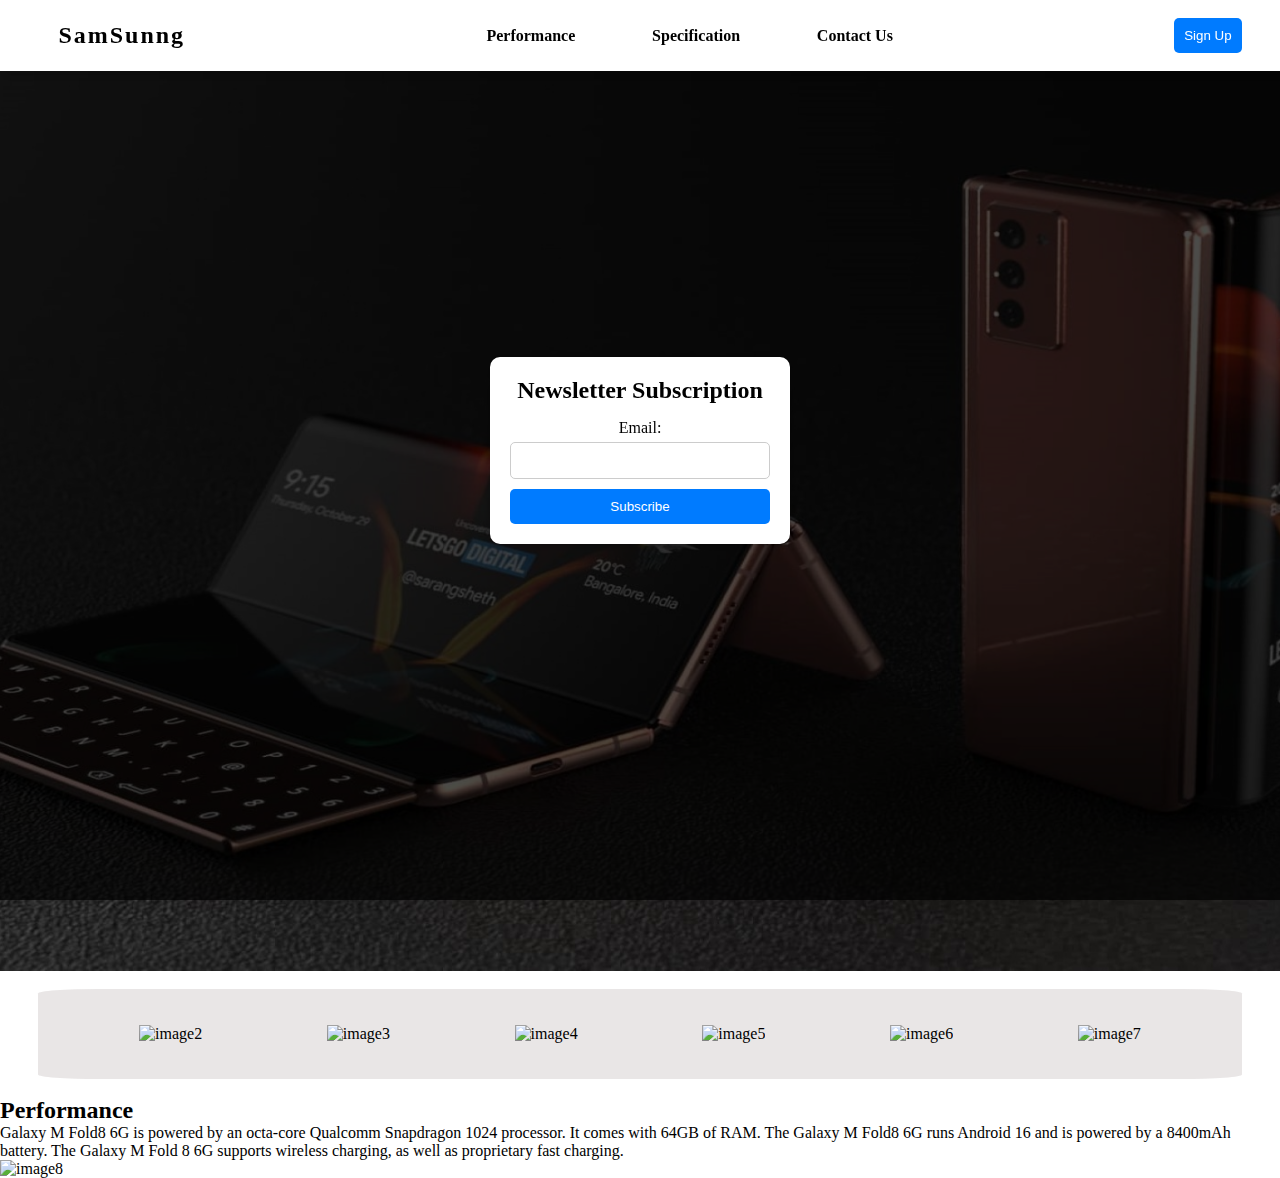
==== index.html @ bed62af8 "launching.." ====
<!DOCTYPE html>
<html lang="en">

<head>
    <meta charset="UTF-8">
    <meta name="viewport" content="width=device-width, initial-scale=1.0">
    <link rel="stylesheet" href="styles.css">
    <title>SamSunng</title>
</head>
<body>
    <div id="container">
        <div id="nav-bar">
            <div id="logo">
                <h3 class="logo-text">SamSunng</h3>
            </div>
            <div id="nav-links">
                <ul>
                    <li><a href="#performance">Performance</a></li>
                    <li><a href="#specification">Specification</a></li>
                    <li><a href="#contactus">Contact Us</a></li>
                </ul>
            </div>
            <div class="btn">
                <button id="newsletterBtn" onclick="showNewsletterPopup()">Sign Up</button>
            </div>
        </div>
        <div class="intro-pic">
            <div class="intro-text">
                <h1>Galaxy M Fold8 6G</h1>
                <p>Coming Soon ....</p>
            </div>
        </div>
        <div class="images-container">
            <div class="dis-image">
                <img src="images/Image2.jpeg" alt="image2">
            </div>
            <div class="dis-image">
                <img src="images/Image3.jpeg" alt="image3">
            </div>
            <div class="dis-image">
                <img src="images/Image4.jpeg" alt="image4">
            </div>
            <div class="dis-image">
                <img src="images/Image5.jpeg" alt="image5">
            </div>
            <div class="dis-image">
                <img src="images/Image6.jpeg" alt="image6">
            </div>
            <div class="dis-image">
                <img src="images/Image7.jpeg" alt="image7">
            </div>
        </div>
        <div class="performance" id="performance">
            <div class="performance-text">
                <h2>Performance</h2>
                <p>Galaxy M Fold8 6G is powered by an octa-core Qualcomm Snapdragon 1024 processor. It comes with 64GB of RAM.
                    The Galaxy M Fold8 6G runs Android 16 and is powered by a 8400mAh battery. The Galaxy M Fold 8 6G supports
                    wireless charging, as well as proprietary fast charging.</p>
            </div>
            <div class="performance-image">
                <img src="images/Image8.jpeg" alt="image8">
            </div>
    </div>
    <div class="overlay" id="overlay">
        <div class="popup" id="popup">
            <h2>Newsletter Subscription</h2>
            <form>
                <label for="email">Email:</label>
                <input type="email" id="email" name="email" required>
                <button type="submit">Subscribe</button>
            </form>
        </div>
    </div>
    <script src="script.js"></script>
</body>

</html>
---- styles.css ----
* {
    margin: 0;
    padding: 0;
    box-sizing: border-box;
}

#container {
    position: relative;
    width: 100%;
    height: 100%;
}

#nav-bar {
    position: sticky;
    top: 0;
    left: 0;
    width: 100%;
    padding: 2vh 3vw;
    background-color: white;
    box-shadow: 5px 5px 5px rgba(0, 0, 0, 0.1);
    z-index: 100;
    display: flex;
    align-items: center;
    justify-content: space-between;
}

.logo-text {
    color: #000000;
    font-size: 1.5rem;
    font-weight: bold;
    letter-spacing: 2px;
    margin: 0px 20px;
}

#nav-links ul {
    display: flex;
    list-style: none;
    justify-content: space-between;
    align-items: flex-end;
}

#nav-links ul li a {
    color: #000000;
    font-size: 1rem;
    font-weight: bold;
    text-decoration: none;
    margin: 0px 3vw;
}
#newsletterBtn{
    background-color: #007bff;
    color: white;
    border: none;
    padding: 10px;
    border-radius: 5px;
    cursor: pointer;
    transition: background-color 0.3s;
}
.intro-pic {
    background-image: url('./Images/Image1.jpeg');
    background-size:cover;
    background-repeat: no-repeat;
    background-position: center;
    height: 100vh;
    display: flex;
    align-items: center;
    justify-content: center;
    text-align: center;
}
.intro-text{
    height: auto;
    width: auto;
    background-color: rgba(0, 0, 0, 0.4);
    color: white;
    font-size: 2rem;
    font-weight: bold;
    letter-spacing: 2px;
    margin: 0px 20px;
    transform: scale(0);
    animation: appear 1s forwards;
}
@keyframes appear {
    0% {
        transform: rotate3d( 1, 1, 1, 180deg) scale(0.2);
    }
    50% {
        transform: rotate3d( 1, 1, 1, -180deg) scale(0.6);
    }
    100% {
        transform: scale(1);
    }
}
.images-container{
    margin: 2vh 3vw;
    border-radius: 5%;
    background-color: rgba(230, 227, 227, 0.877);
    display: flex;
    flex-wrap: wrap;
    justify-content: space-around;
    align-items: center;
    padding: 2vh 3vw;
}
.dis-image img{
    margin: 2vh 3vw;
    width: 300px;
    height: 250px;
}
.overlay {
    display: none;
    position: fixed;
    top: 0;
    left: 0;
    width: 100%;
    height: 100%;
    background-color: rgba(0, 0, 0, 0.7);
    display: flex;
    justify-content: center;
    align-items: center;
}

.popup {
    background-color: white;
    padding: 20px;
    border-radius: 10px;
    box-shadow: 0px 0px 10px rgba(0, 0, 0, 0.3);
    width: 300px;
    text-align: center;
}

.popup h2 {
    font-size: 1.5rem;
    margin-bottom: 15px;
}

.popup form {
    display: flex;
    flex-direction: column;
}

.popup label {
    font-size: 1rem;
    margin-bottom: 5px;
}

.popup input[type="email"] {
    padding: 10px;
    margin-bottom: 10px;
    border: 1px solid #ccc;
    border-radius: 5px;
}

.popup button {
    background-color: #007bff;
    color: white;
    border: none;
    padding: 10px;
    border-radius: 5px;
    cursor: pointer;
    transition: background-color 0.3s;
}

.popup button:hover {
    background-color: #0056b3;
    text-decoration: none;
    transform: scale(1);
    color: white;
}
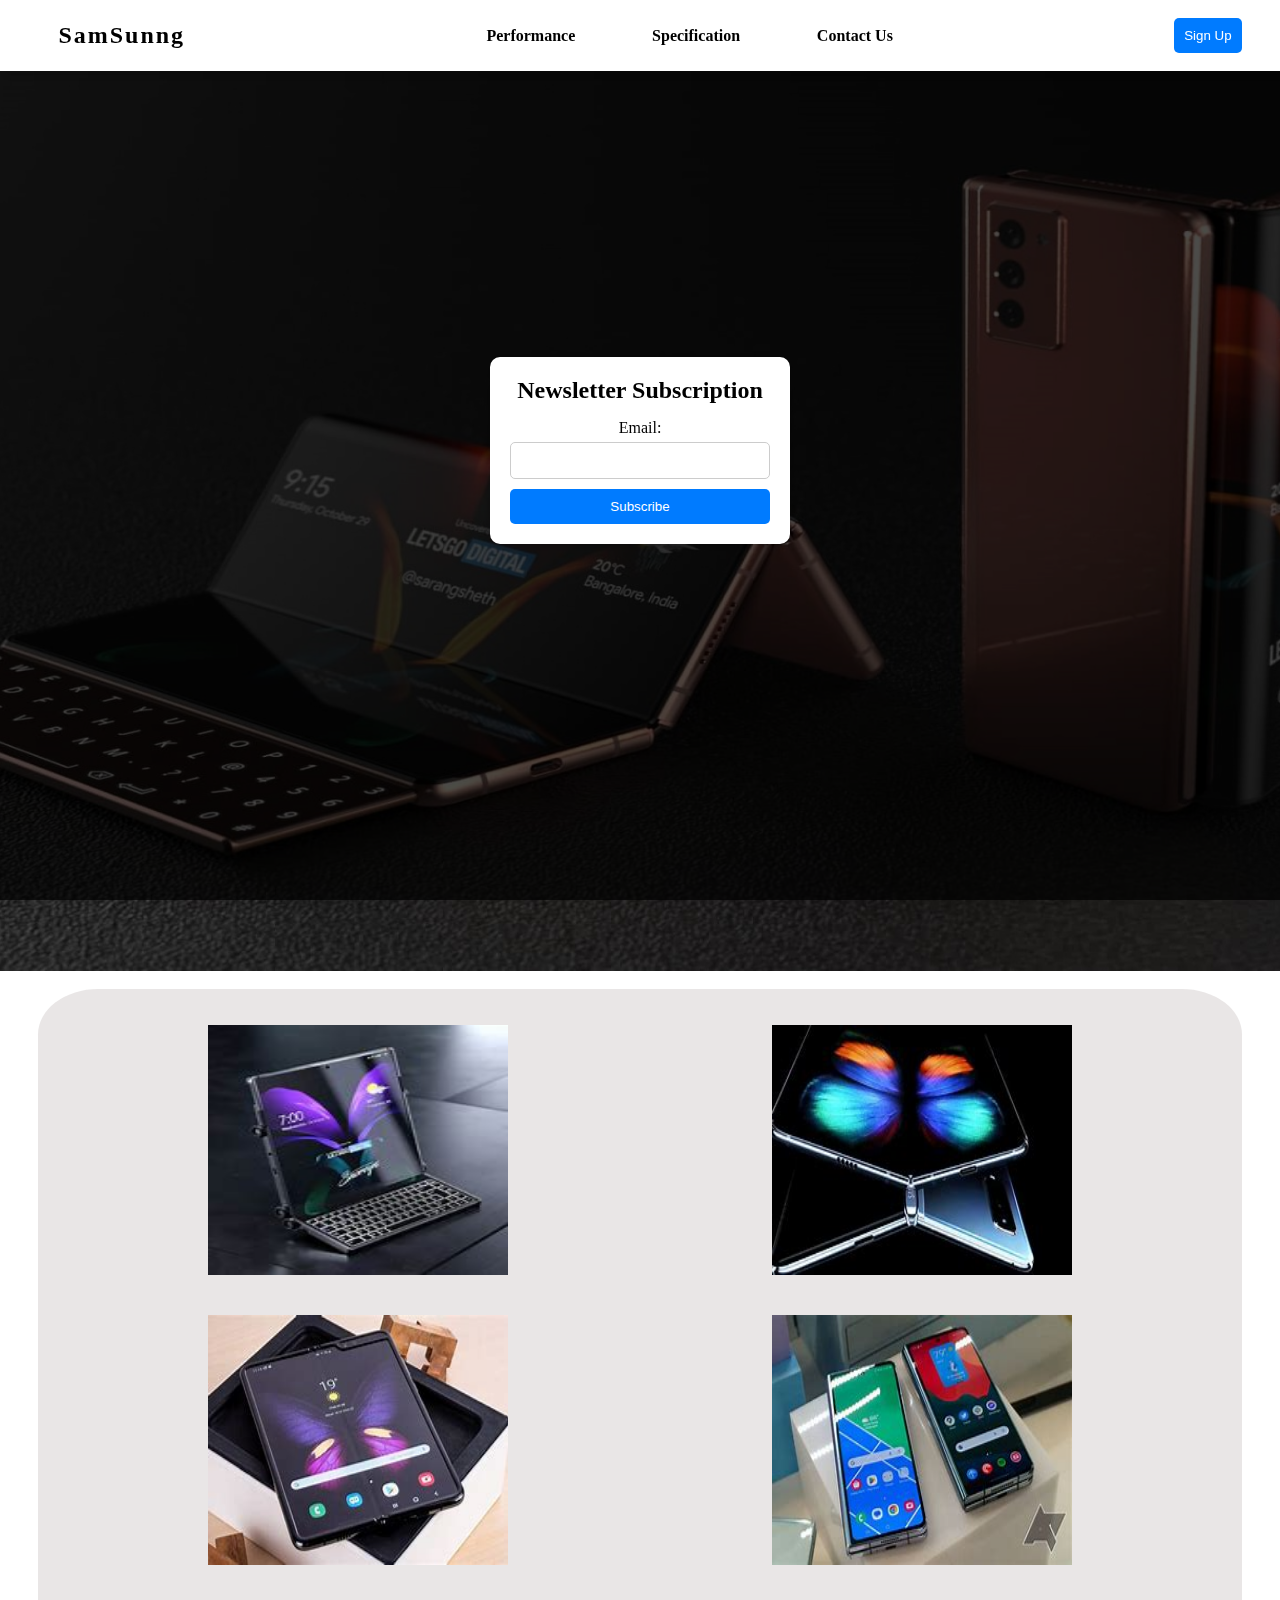
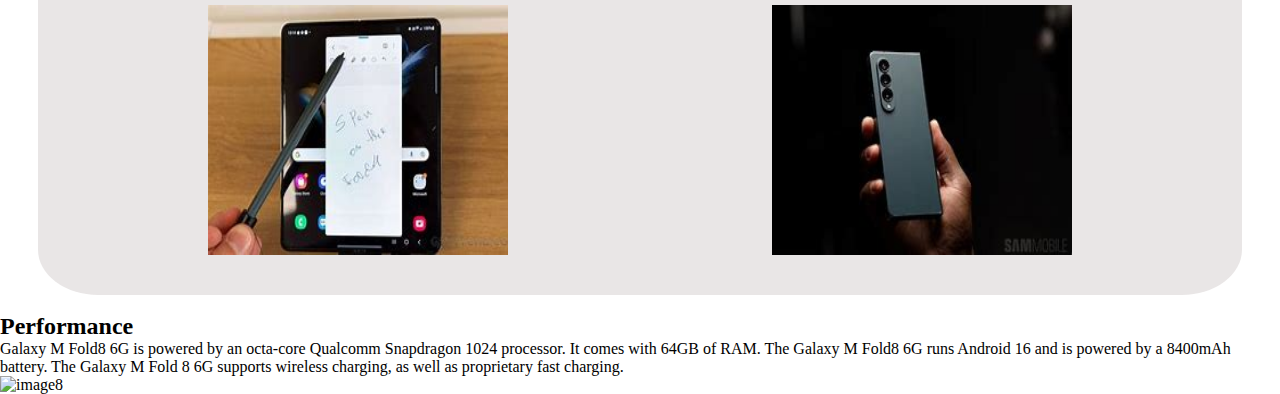
==== commit d85244e3: "renamed to launch" ====
--- a/index.html
+++ b/index.html
@@ -5,7 +5,7 @@
     <meta charset="UTF-8">
     <meta name="viewport" content="width=device-width, initial-scale=1.0">
     <link rel="stylesheet" href="styles.css">
-    <title>SamSunng</title>
+    <title>Galaxy M Fold 8</title>
 </head>
 <body>
     <div id="container">
@@ -26,28 +26,28 @@
         </div>
         <div class="intro-pic">
             <div class="intro-text">
-                <h1>Galaxy M Fold8 6G</h1>
+                <h1>Galaxy M Fold 8 6G</h1>
                 <p>Coming Soon ....</p>
             </div>
         </div>
         <div class="images-container">
             <div class="dis-image">
-                <img src="images/Image2.jpeg" alt="image2">
+                <img src="./Images/Image2.jpeg" alt="image2">
             </div>
             <div class="dis-image">
-                <img src="images/Image3.jpeg" alt="image3">
+                <img src="./Images/Image3.jpeg" alt="image3">
             </div>
             <div class="dis-image">
-                <img src="images/Image4.jpeg" alt="image4">
+                <img src="./Images/Image4.jpeg" alt="image4">
             </div>
             <div class="dis-image">
-                <img src="images/Image5.jpeg" alt="image5">
+                <img src="./Images/Image5.jpeg" alt="image5">
             </div>
             <div class="dis-image">
-                <img src="images/Image6.jpeg" alt="image6">
+                <img src="./Images/Image6.jpeg" alt="image6">
             </div>
             <div class="dis-image">
-                <img src="images/Image7.jpeg" alt="image7">
+                <img src="./Images/Image7.jpeg" alt="image7">
             </div>
         </div>
         <div class="performance" id="performance">
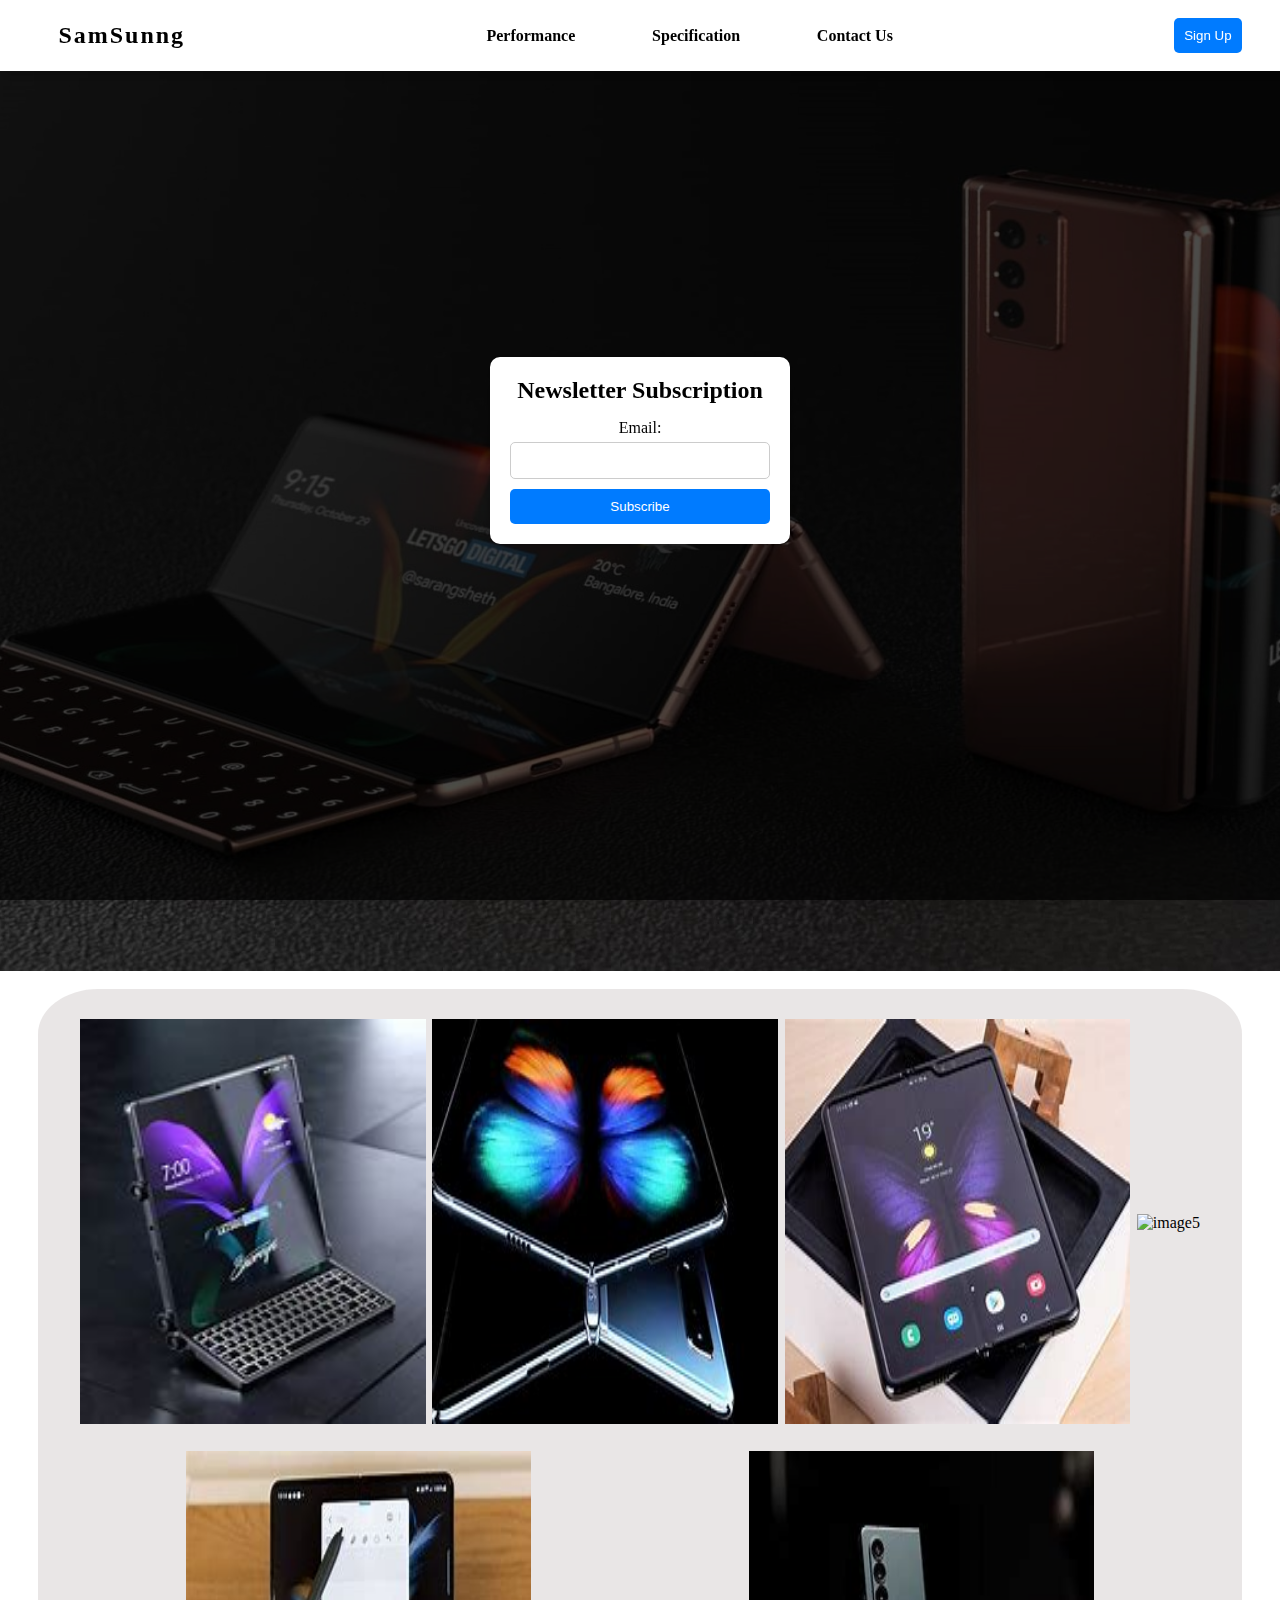
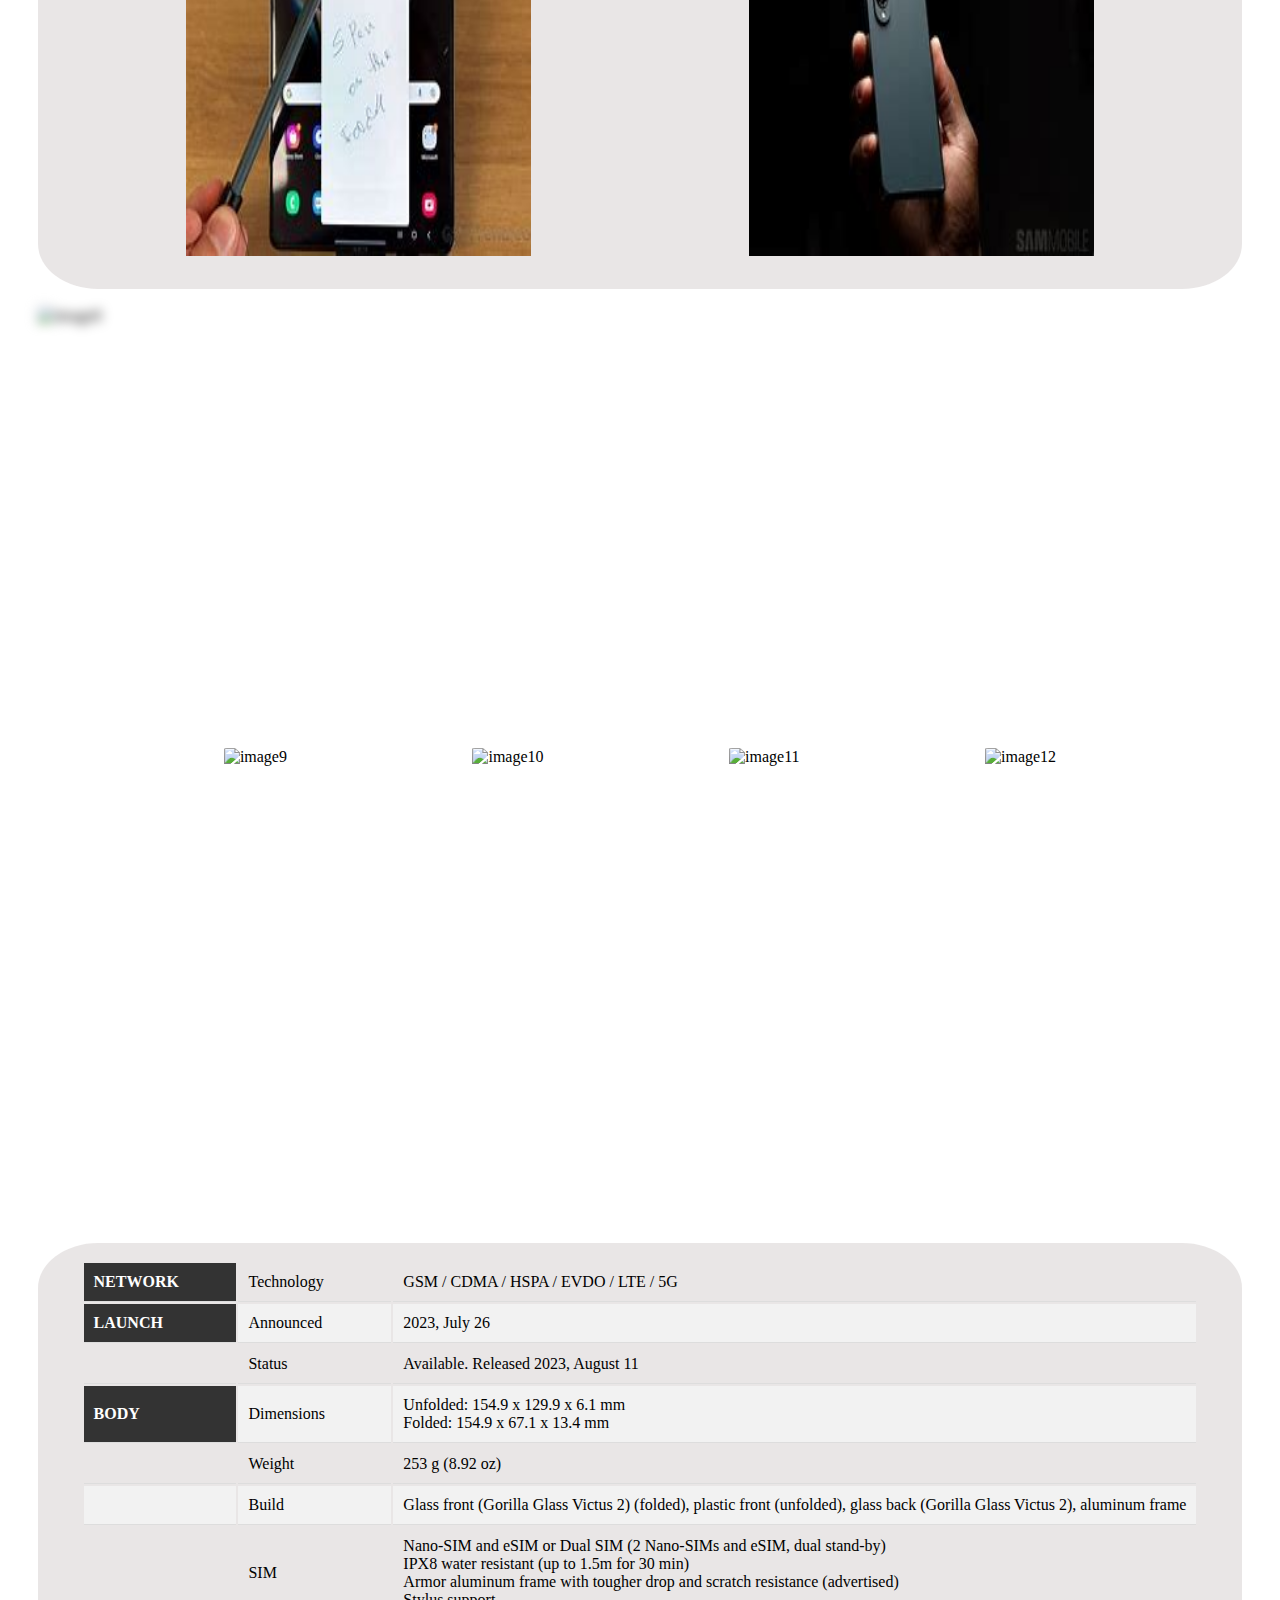
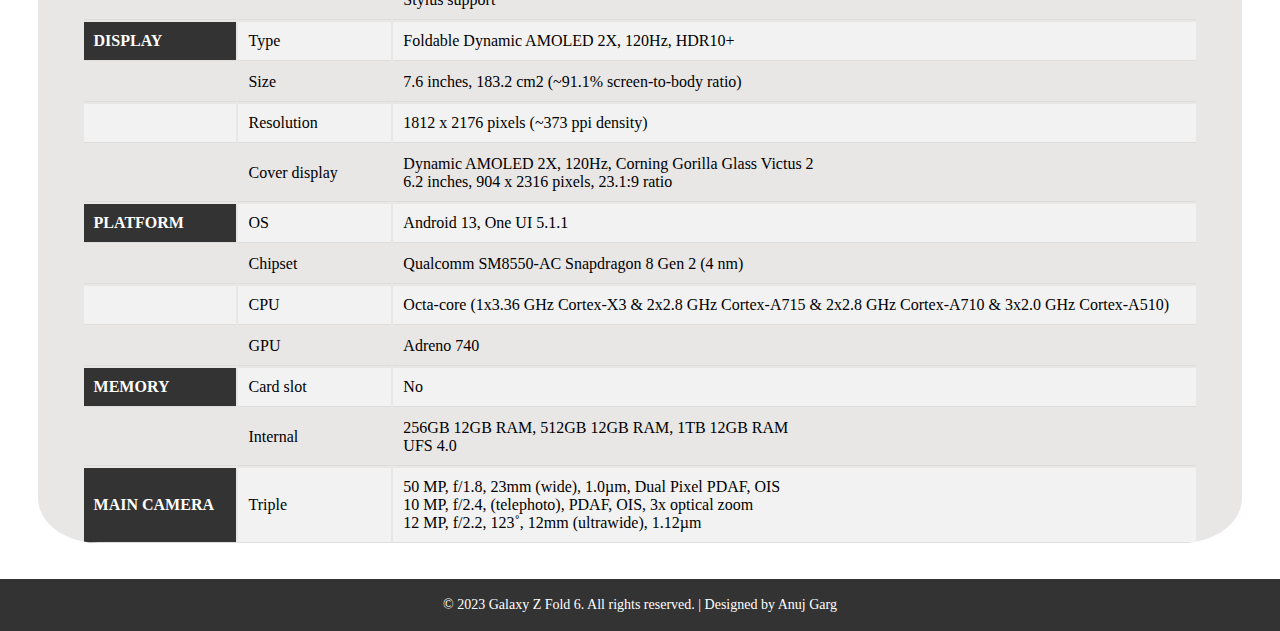
==== commit e00ae6d7: "half donee" ====
--- a/index.html
+++ b/index.html
@@ -5,8 +5,9 @@
     <meta charset="UTF-8">
     <meta name="viewport" content="width=device-width, initial-scale=1.0">
     <link rel="stylesheet" href="styles.css">
-    <title>Galaxy M Fold 8</title>
+    <title>Galaxy Z Fold 6</title>
 </head>
+
 <body>
     <div id="container">
         <div id="nav-bar">
@@ -26,40 +27,271 @@
         </div>
         <div class="intro-pic">
             <div class="intro-text">
-                <h1>Galaxy M Fold 8 6G</h1>
+                <h1>Galaxy Z Fold 6</h1>
                 <p>Coming Soon ....</p>
             </div>
         </div>
         <div class="images-container">
             <div class="dis-image">
-                <img src="./Images/Image2.jpeg" alt="image2">
-            </div>
-            <div class="dis-image">
-                <img src="./Images/Image3.jpeg" alt="image3">
-            </div>
-            <div class="dis-image">
-                <img src="./Images/Image4.jpeg" alt="image4">
-            </div>
-            <div class="dis-image">
-                <img src="./Images/Image5.jpeg" alt="image5">
-            </div>
-            <div class="dis-image">
-                <img src="./Images/Image6.jpeg" alt="image6">
-            </div>
-            <div class="dis-image">
-                <img src="./Images/Image7.jpeg" alt="image7">
+                <img src="Images/Image2.jpeg" alt="image2">
+            </div>
+            <div class="dis-image">
+                <img src="Images/Image3.jpeg" alt="image3">
+            </div>
+            <div class="dis-image">
+                <img src="Images/Image4.jpeg" alt="image4">
+            </div>
+            <div class="dis-image">
+                <img src="Images/Image5.jpg" alt="image5">
+            </div>
+            <div class="dis-image">
+                <img src="Images/Image6.jpeg" alt="image6">
+            </div>
+            <div class="dis-image">
+                <img src="Images/Image7.jpeg" alt="image7">
             </div>
         </div>
         <div class="performance" id="performance">
-            <div class="performance-text">
-                <h2>Performance</h2>
-                <p>Galaxy M Fold8 6G is powered by an octa-core Qualcomm Snapdragon 1024 processor. It comes with 64GB of RAM.
-                    The Galaxy M Fold8 6G runs Android 16 and is powered by a 8400mAh battery. The Galaxy M Fold 8 6G supports
-                    wireless charging, as well as proprietary fast charging.</p>
-            </div>
-            <div class="performance-image">
-                <img src="images/Image8.jpeg" alt="image8">
-            </div>
+            <img src="Images/Image8.jpg" alt="image8" class="performance-img">
+            <div class="performance-box">
+                <img src="Images/Image9.jpg" alt="image9">
+            </div>
+            <div class="performance-box">
+                <img src="Images/Image11.jpeg" alt="image10">
+            </div>
+            <div class="performance-box">
+                <img src="Images/Image12.jpg" alt="image11">
+            </div>
+            <div class="performance-box">
+                <img src="Images/Image10.jpeg" alt="image12">
+            </div>
+        </div>
+        <div class="specification" id="specification">
+            <table class="specs">
+                <tr>
+                    <th>NETWORK</th>
+                    <td>Technology</td>
+                    <td>GSM / CDMA / HSPA / EVDO / LTE / 5G</td>
+                </tr>
+                <tr>
+                    <th>LAUNCH</th>
+                    <td>Announced</td>
+                    <td>2023, July 26</td>
+                </tr>
+                <tr>
+                    <td></td>
+                    <td>Status</td>
+                    <td>Available. Released 2023, August 11</td>
+                </tr>
+                <tr>
+                    <th>BODY</th>
+                    <td>Dimensions</td>
+                    <td>Unfolded: 154.9 x 129.9 x 6.1 mm<br>Folded: 154.9 x 67.1 x 13.4 mm</td>
+                </tr>
+                <tr>
+                    <td></td>
+                    <td>Weight</td>
+                    <td>253 g (8.92 oz)</td>
+                </tr>
+                <tr>
+                    <td></td>
+                    <td>Build</td>
+                    <td>Glass front (Gorilla Glass Victus 2) (folded), plastic front (unfolded), glass back (Gorilla
+                        Glass Victus 2), aluminum frame</td>
+                </tr>
+                <tr>
+                    <td></td>
+                    <td>SIM</td>
+                    <td>Nano-SIM and eSIM or Dual SIM (2 Nano-SIMs and eSIM, dual stand-by)<br>IPX8 water resistant (up
+                        to 1.5m for 30 min)<br>Armor aluminum frame with tougher drop and scratch resistance
+                        (advertised)<br>Stylus support</td>
+                </tr>
+                <tr>
+                    <th>DISPLAY</th>
+                    <td>Type</td>
+                    <td>Foldable Dynamic AMOLED 2X, 120Hz, HDR10+</td>
+                </tr>
+                <tr>
+                    <td></td>
+                    <td>Size</td>
+                    <td>7.6 inches, 183.2 cm2 (~91.1% screen-to-body ratio)</td>
+                </tr>
+                <tr>
+                    <td></td>
+                    <td>Resolution</td>
+                    <td>1812 x 2176 pixels (~373 ppi density)</td>
+                </tr>
+                <tr>
+                    <td></td>
+                    <td>Cover display</td>
+                    <td>Dynamic AMOLED 2X, 120Hz, Corning Gorilla Glass Victus 2<br>6.2 inches, 904 x 2316 pixels,
+                        23.1:9 ratio</td>
+                </tr>
+                <tr>
+                    <th>PLATFORM</th>
+                    <td>OS</td>
+                    <td>Android 13, One UI 5.1.1</td>
+                </tr>
+                <tr>
+                    <td></td>
+                    <td>Chipset</td>
+                    <td>Qualcomm SM8550-AC Snapdragon 8 Gen 2 (4 nm)</td>
+                </tr>
+                <tr>
+                    <td></td>
+                    <td>CPU</td>
+                    <td>Octa-core (1x3.36 GHz Cortex-X3 & 2x2.8 GHz Cortex-A715 & 2x2.8 GHz Cortex-A710 & 3x2.0 GHz
+                        Cortex-A510)</td>
+                </tr>
+                <tr>
+                    <td></td>
+                    <td>GPU</td>
+                    <td>Adreno 740</td>
+                </tr>
+                <tr>
+                    <th>MEMORY</th>
+                    <td>Card slot</td>
+                    <td>No</td>
+                </tr>
+                <tr>
+                    <td></td>
+                    <td>Internal</td>
+                    <td>256GB 12GB RAM, 512GB 12GB RAM, 1TB 12GB RAM<br>UFS 4.0</td>
+                </tr>
+                <tr>
+                    <th>MAIN CAMERA</th>
+                    <td>Triple</td>
+                    <td>50 MP, f/1.8, 23mm (wide), 1.0µm, Dual Pixel PDAF, OIS<br>10 MP, f/2.4, (telephoto), PDAF, OIS,
+                        3x optical zoom<br>12 MP, f/2.2, 123˚, 12mm (ultrawide), 1.12µm</td>
+                </tr>
+                <tr>
+                    <th>SELFIE CAMERA</th>
+                    <td>Single</td>
+                    <td>4 MP, f/1.8, 26mm (wide), 2.0µm, under display<br>Cover camera:<br>10 MP, f/2.2, 24mm (wide),
+                        1/3", 1.22µm</td>
+                </tr>
+                <tr>
+                    <td></td>
+                    <td>Features</td>
+                    <td>HDR</td>
+                </tr>
+                <tr>
+                    <td></td>
+                    <td>Video</td>
+                    <td>4K@30/60fps, 1080p@30/60fps, gyro-EIS</td>
+                </tr>
+                <tr>
+                    <th>SOUND</th>
+                    <td>Loudspeaker</td>
+                    <td>Yes, with stereo speakers</td>
+                </tr>
+                <tr>
+                    <td></td>
+                    <td>3.5mm jack</td>
+                    <td>No</td>
+                </tr>
+                <tr>
+                    <td></td>
+                    <td>32-bit/384kHz audio</td>
+                    <td>Tuned by AKG</td>
+                </tr>
+                <tr>
+                    <th>COMMS</th>
+                    <td>WLAN</td>
+                    <td>Wi-Fi 802.11 a/b/g/n/ac/6e, tri-band, Wi-Fi Direct</td>
+                </tr>
+                <tr>
+                    <td></td>
+                    <td>Bluetooth</td>
+                    <td>5.3, A2DP, LE, aptX HD</td>
+                </tr>
+                <tr>
+                    <td></td>
+                    <td>Positioning</td>
+                    <td>GPS, GLONASS, GALILEO, BDS</td>
+                </tr>
+                <tr>
+                    <td></td>
+                    <td>NFC</td>
+                    <td>Yes</td>
+                </tr>
+                <tr>
+                    <td></td>
+                    <td>Radio</td>
+                    <td>No</td>
+                </tr>
+                <tr>
+                    <td></td>
+                    <td>USB</td>
+                    <td>USB Type-C 3.2, OTG</td>
+                </tr>
+                <tr>
+                    <th>FEATURES</th>
+                    <td>Sensors</td>
+                    <td>Fingerprint (side-mounted), accelerometer, gyro, proximity, compass, barometer<br>
+                        Bixby natural language commands and dictation<br>
+                        Samsung DeX (desktop experience support)<br>
+                        Samsung Pay (Visa, MasterCard certified)<br>
+                        Ultra Wideband (UWB) support</td>
+                </tr>
+                <tr>
+                    <th>BATTERY</th>
+                    <td>Type</td>
+                    <td>Li-Po 4400 mAh, non-removable</td>
+                </tr>
+                <tr>
+                    <td></td>
+                    <td>Charging</td>
+                    <td>25W wired, 50% in 30 min (advertised)<br>
+                        15W wireless<br>
+                        4.5W reverse wireless</td>
+                </tr>
+                <tr>
+                    <th>MISC</th>
+                    <td>Colors</td>
+                    <td>Icy Blue, Phantom Black, Cream, Gray, Blue</td>
+                </tr>
+                <tr>
+                    <td></td>
+                    <td>Models</td>
+                    <td>SM-F946B, SM-F946B/DS, SM-F946U, SM-F946U1, SM-F946N, SM-F946W, SM-F9460</td>
+                </tr>
+                <tr>
+                    <td></td>
+                    <td>SAR</td>
+                    <td>1.16 W/kg (head)<br>
+                        SAR EU 1.24 W/kg (head) 1.19 W/kg (body)</td>
+                </tr>
+                <tr>
+                    <th>TESTS</th>
+                    <td>Performance</td>
+                    <td>AnTuTu: 1250358 (v9), 1519358 (v10)<br>
+                        GeekBench: 4824 (v5.5), 5396 (v6.0)<br>
+                        GFXBench: 65fps (ES 3.1 onscreen)</td>
+                </tr>
+                <tr>
+                    <td></td>
+                    <td>Display</td>
+                    <td>Contrast ratio: Infinite (nominal)</td>
+                </tr>
+                <tr>
+                    <td></td>
+                    <td>Camera</td>
+                    <td>Photo / Video</td>
+                </tr>
+                <tr>
+                    <td></td>
+                    <td>Loudspeaker</td>
+                    <td>-25.9 LUFS (Very good)</td>
+                </tr>
+                <tr>
+                    <td></td>
+                    <td>Battery life</td>
+                    <td>Endurance rating 95h</td>
+                </tr>
+            </table>
+        </div>
+
     </div>
     <div class="overlay" id="overlay">
         <div class="popup" id="popup">
@@ -71,6 +303,9 @@
             </form>
         </div>
     </div>
+    <div class="footer">
+        <p>&copy; 2023 Galaxy Z Fold 6. All rights reserved. | Designed by <a href="#">Anuj Garg</a></p>
+    </div>
     <script src="script.js"></script>
 </body>
 
--- a/styles.css
+++ b/styles.css
@@ -2,9 +2,12 @@
     margin: 0;
     padding: 0;
     box-sizing: border-box;
+    scroll-behavior: smooth;
 }
 
 #container {
+    overflow-x: hidden;
+    overflow-y: auto;
     position: relative;
     width: 100%;
     height: 100%;
@@ -46,7 +49,8 @@
     text-decoration: none;
     margin: 0px 3vw;
 }
-#newsletterBtn{
+
+#newsletterBtn {
     background-color: #007bff;
     color: white;
     border: none;
@@ -55,9 +59,10 @@
     cursor: pointer;
     transition: background-color 0.3s;
 }
+
 .intro-pic {
     background-image: url('./Images/Image1.jpeg');
-    background-size:cover;
+    background-size: cover;
     background-repeat: no-repeat;
     background-position: center;
     height: 100vh;
@@ -66,7 +71,8 @@
     justify-content: center;
     text-align: center;
 }
-.intro-text{
+
+.intro-text {
     height: auto;
     width: auto;
     background-color: rgba(0, 0, 0, 0.4);
@@ -78,18 +84,23 @@
     transform: scale(0);
     animation: appear 1s forwards;
 }
+
 @keyframes appear {
     0% {
-        transform: rotate3d( 1, 1, 1, 180deg) scale(0.2);
+        transform: rotate3d(1, 1, 1, 180deg) scale(0.2);
     }
+
     50% {
-        transform: rotate3d( 1, 1, 1, -180deg) scale(0.6);
+        transform: rotate3d(1, 1, 1, -180deg) scale(0.6);
     }
+
     100% {
         transform: scale(1);
     }
 }
-.images-container{
+
+.images-container {
+    height: 100vh;
     margin: 2vh 3vw;
     border-radius: 5%;
     background-color: rgba(230, 227, 227, 0.877);
@@ -99,11 +110,107 @@
     align-items: center;
     padding: 2vh 3vw;
 }
-.dis-image img{
+
+.dis-image img {
+    width: 27vw;
+    height: 45vh;
+}
+
+.performance-img {
+    width: 100%;
+    height: 100%;
+    object-fit: cover;
+    position: absolute;
+    top: 0;
+    left: 0;
+    z-index: -1;
+    filter: blur(6px);
+    -webkit-filter: blur(6px);
+}
+
+.performance {
+    height: 100vh;
     margin: 2vh 3vw;
-    width: 300px;
-    height: 250px;
-}
+    border-radius: 5%;
+    position: relative;
+    display: flex;
+    flex-wrap: wrap;
+    justify-content: space-evenly;
+    align-items: center;
+}
+
+.performance-box img {
+    border-radius: 5%;
+    width: 40vw;
+    height: 40vh;
+}
+
+
+
+.specs {
+    height: 100vh;
+    margin: 4vh 3vw;
+    border-radius: 5%;
+    background-color: rgba(230, 227, 227, 0.877);
+    display: flex;
+    flex-wrap: wrap;
+    justify-content: space-around;
+    align-items: flex-start;
+    padding: 2vh 3vw;
+    overflow: scroll;
+}
+
+.specs table {
+    width: 100%;
+    border-collapse: collapse;
+}
+
+.specs th,
+.specs td {
+    padding: 10px;
+    border-bottom: 1px solid #ddd;
+    text-align: left;
+}
+
+.specs th {
+    background-color: #333;
+    color: #fff;
+}
+
+.specs tr:nth-child(even) {
+    background-color: #f2f2f2;
+}
+
+
+
+.footer {
+    background-color: #333;
+    color: white;
+    padding: 2vh 3vw;
+    text-align: center;
+}
+
+.footer p {
+    margin: 0;
+    font-size: 14px;
+}
+
+.footer a {
+    color: white;
+    text-decoration: none;
+    transition: color 0.3s;
+}
+
+.footer a:hover {
+    color: #007bff;
+}
+
+
+
+
+
+
+
 .overlay {
     display: none;
     position: fixed;
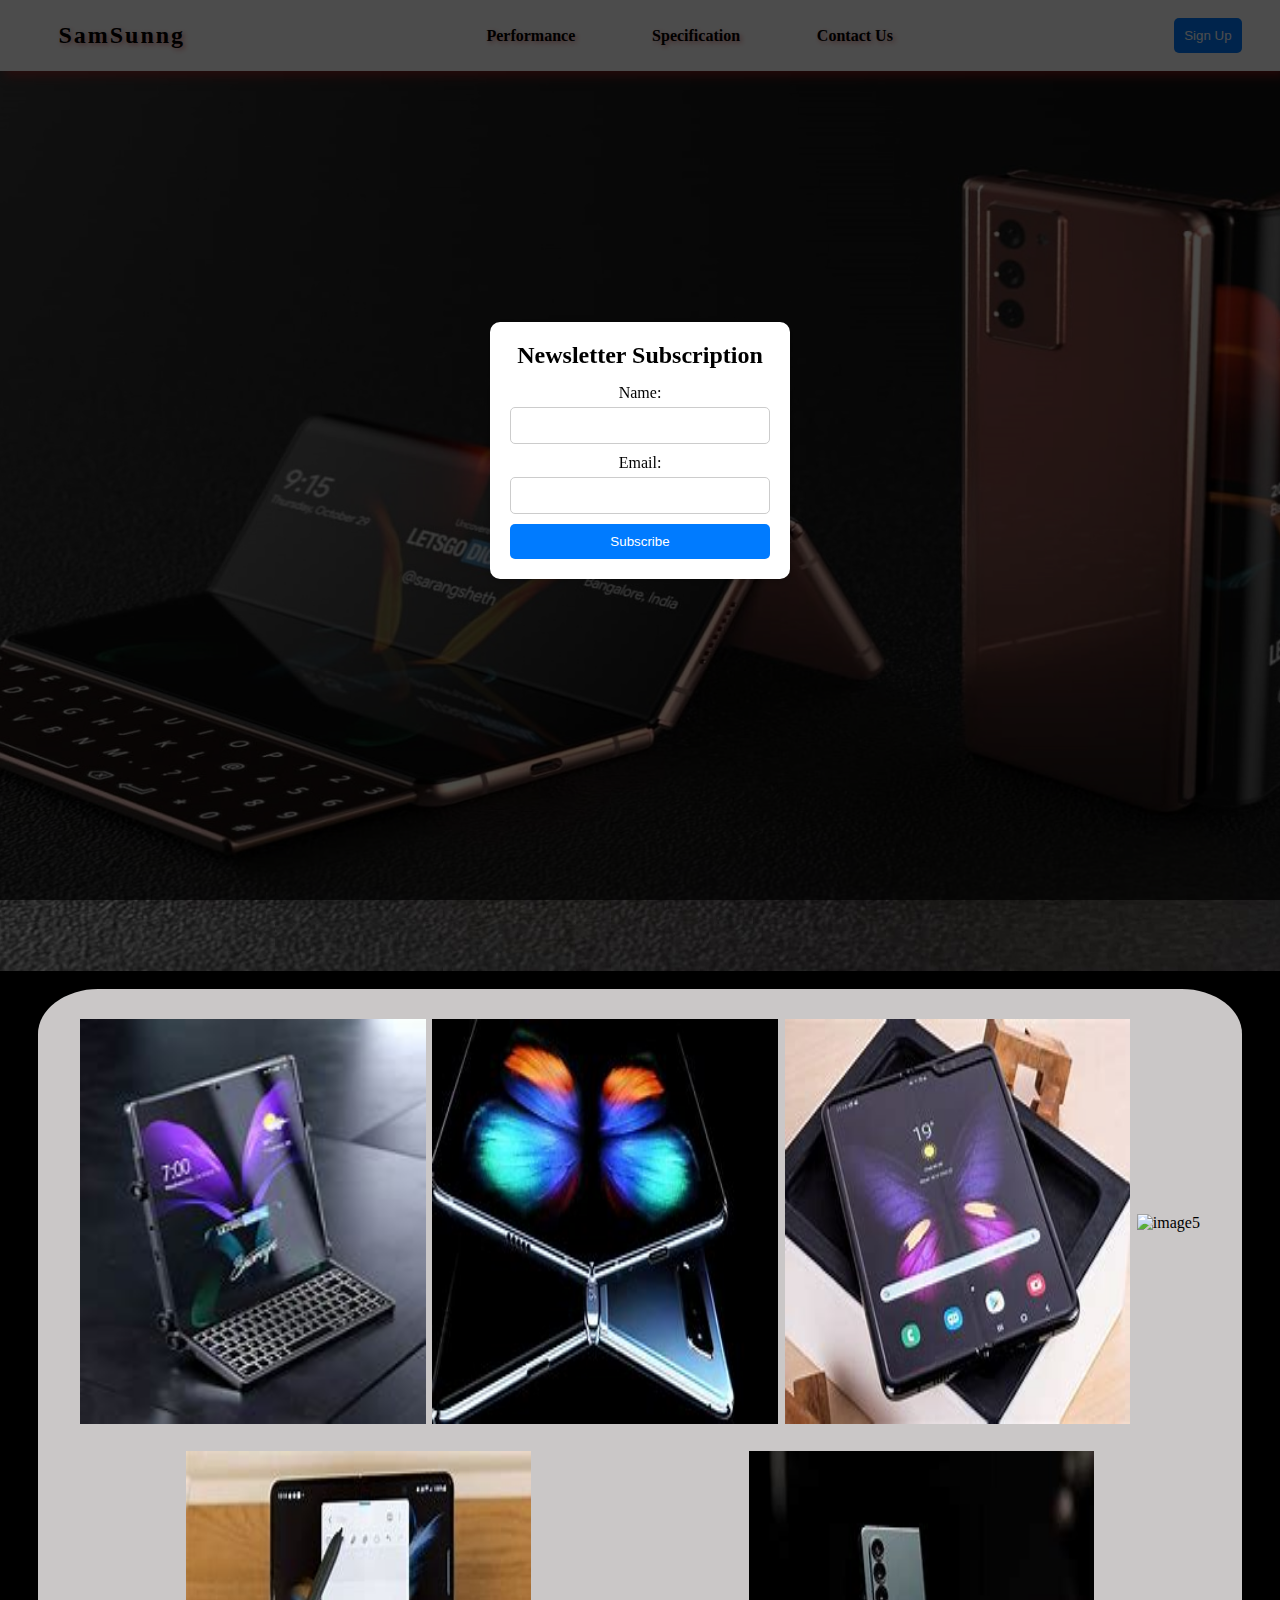
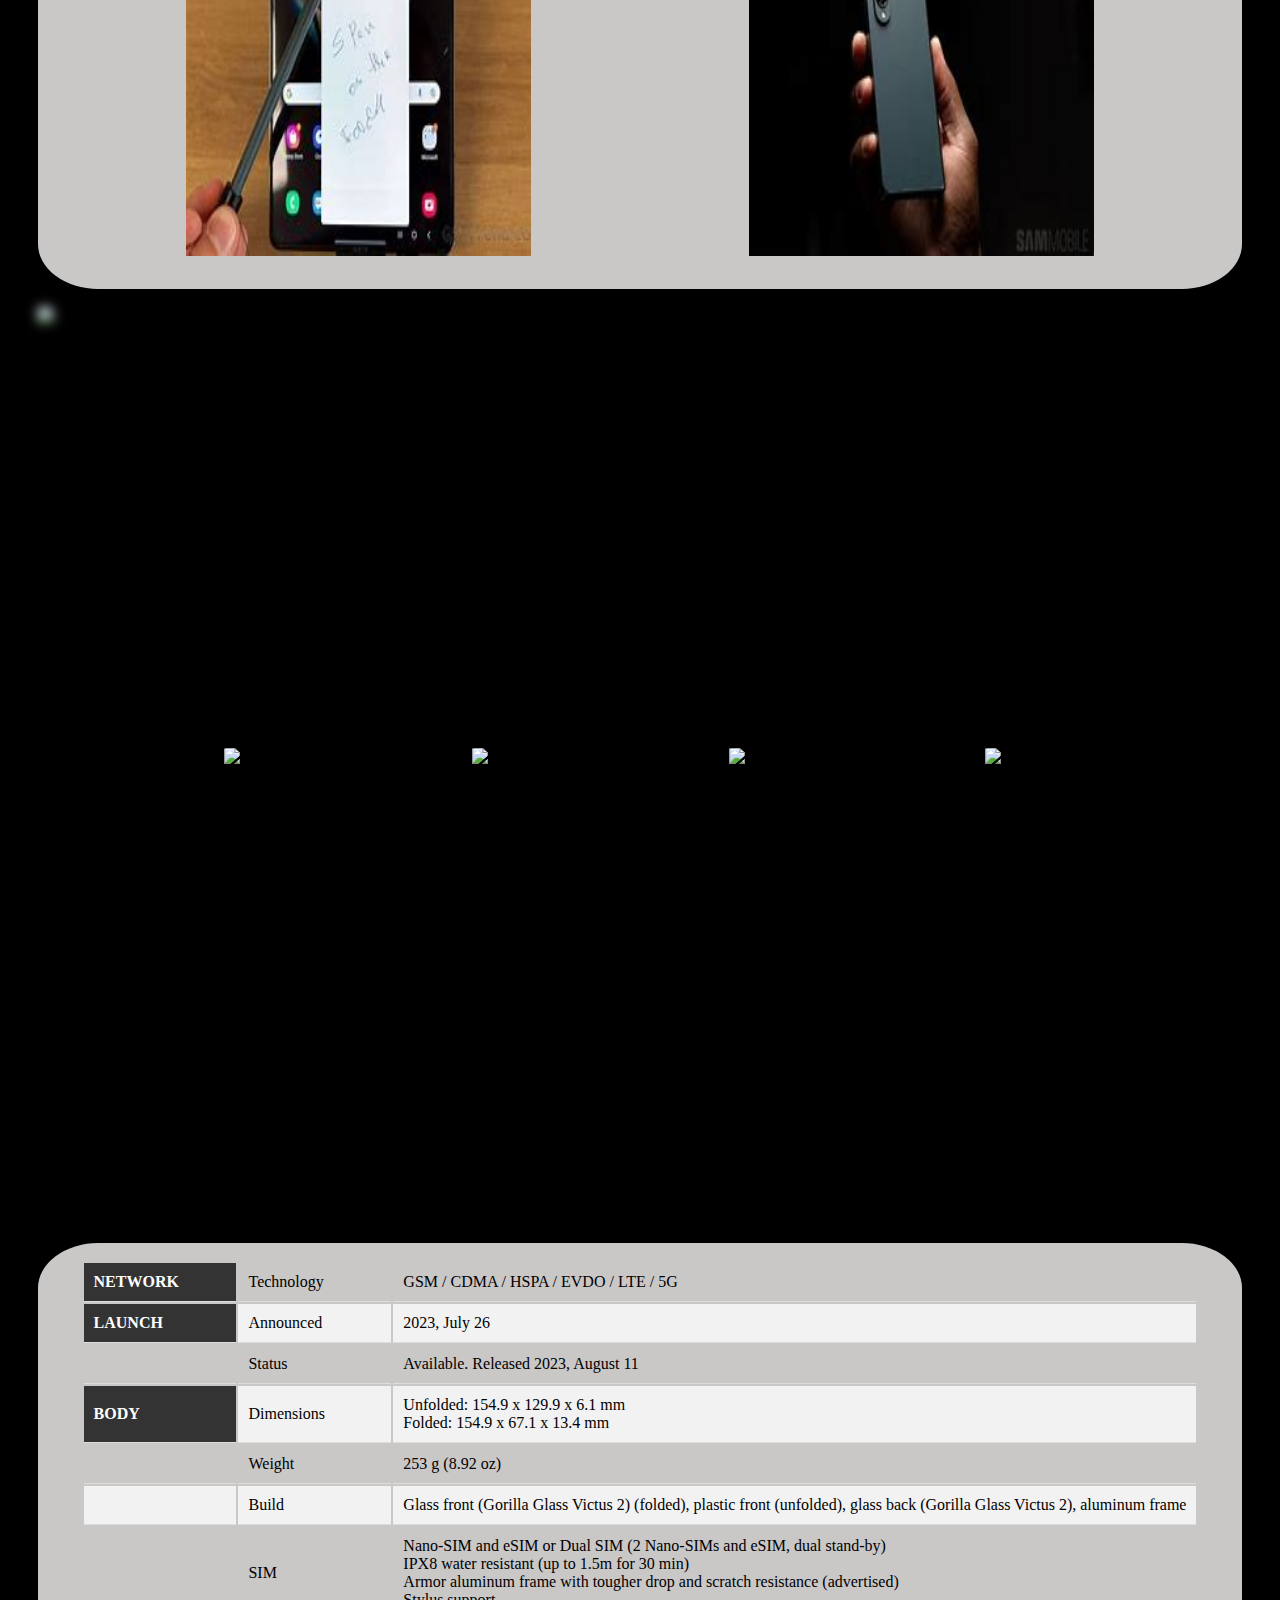
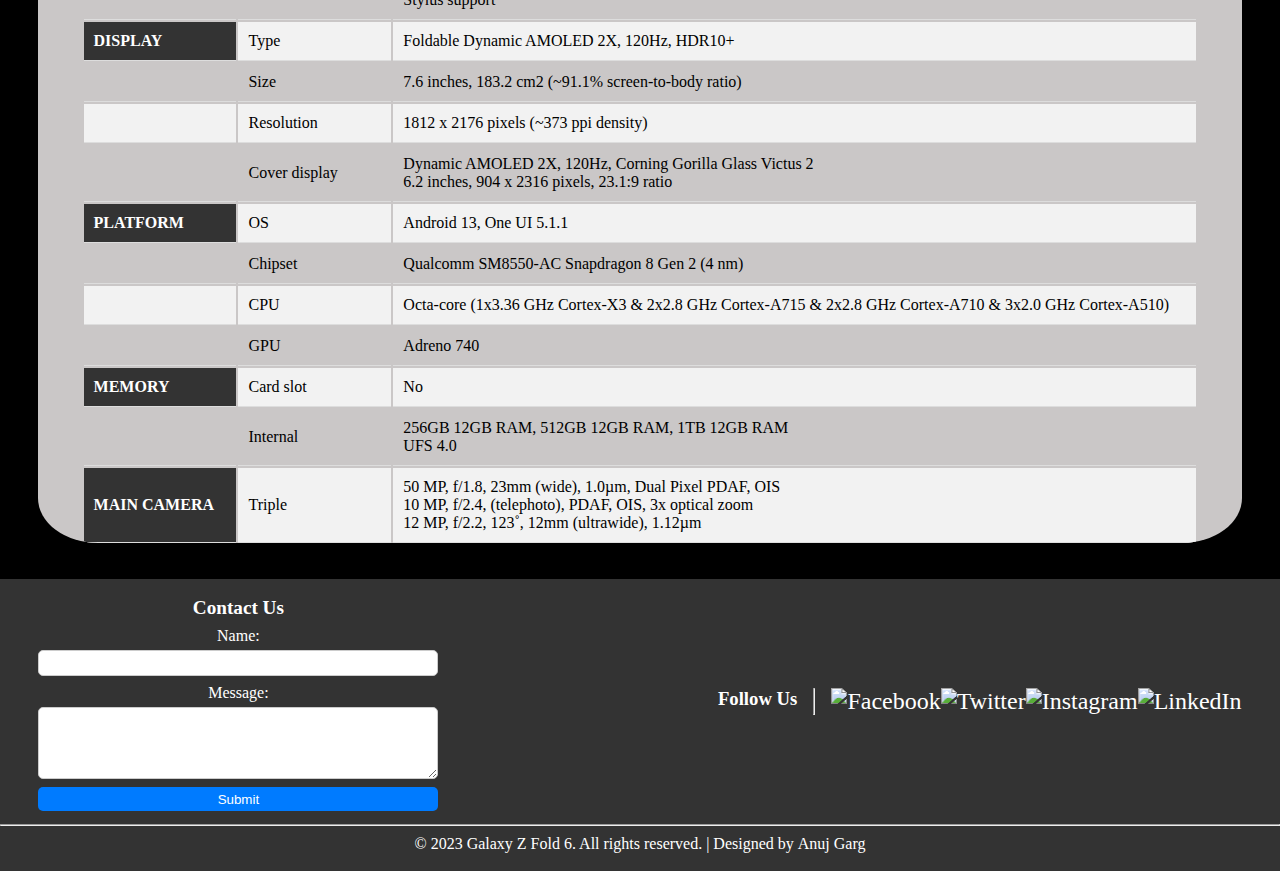
==== commit 55ae9244: "made nav react" ====
--- a/index.html
+++ b/index.html
@@ -10,28 +10,34 @@
 
 <body>
     <div id="container">
-        <div id="nav-bar">
+        <nav id="nav-bar">
+            <div id="menu-icon">
+                <img src="Images/menu.jpeg" alt="menu" id="icon" onclick="showMenu()">
+            </div>
             <div id="logo">
                 <h3 class="logo-text">SamSunng</h3>
             </div>
-            <div id="nav-links">
-                <ul>
-                    <li><a href="#performance">Performance</a></li>
-                    <li><a href="#specification">Specification</a></li>
-                    <li><a href="#contactus">Contact Us</a></li>
-                </ul>
+            <div id="nav-links-container">
+                <div id="nav-links">
+                    <ul>
+                        <li><a href="#performance">Performance</a></li>
+                        <li><a href="#specification">Specification</a></li>
+                        <li><a href="#contact-form">Contact Us</a></li>
+                    </ul>
+                </div>
             </div>
             <div class="btn">
                 <button id="newsletterBtn" onclick="showNewsletterPopup()">Sign Up</button>
             </div>
-        </div>
-        <div class="intro-pic">
+        </nav>
+
+        <section class="intro-pic">
             <div class="intro-text">
                 <h1>Galaxy Z Fold 6</h1>
                 <p>Coming Soon ....</p>
             </div>
-        </div>
-        <div class="images-container">
+        </section>
+        <section class="images-container">
             <div class="dis-image">
                 <img src="Images/Image2.jpeg" alt="image2">
             </div>
@@ -50,8 +56,8 @@
             <div class="dis-image">
                 <img src="Images/Image7.jpeg" alt="image7">
             </div>
-        </div>
-        <div class="performance" id="performance">
+        </section>
+        <section class="performance" id="performance">
             <img src="Images/Image8.jpg" alt="image8" class="performance-img">
             <div class="performance-box">
                 <img src="Images/Image9.jpg" alt="image9">
@@ -65,8 +71,8 @@
             <div class="performance-box">
                 <img src="Images/Image10.jpeg" alt="image12">
             </div>
-        </div>
-        <div class="specification" id="specification">
+        </section>
+        <section class="specification" id="specification">
             <table class="specs">
                 <tr>
                     <th>NETWORK</th>
@@ -290,21 +296,52 @@
                     <td>Endurance rating 95h</td>
                 </tr>
             </table>
+        </section>
+
+        <div class="overlay" id="overlay">
+            <div class="popup" id="popup">
+                <h2>Newsletter Subscription</h2>
+                <form>
+                    <label for="name">Name:</label>
+                    <input type="name" id="name" name="name" required>
+                    <label for="email">Email:</label>
+                    <input type="email" id="email" name="email" required>
+                    <button type="submit">Subscribe</button>
+                </form>
+            </div>
         </div>
 
-    </div>
-    <div class="overlay" id="overlay">
-        <div class="popup" id="popup">
-            <h2>Newsletter Subscription</h2>
-            <form>
-                <label for="email">Email:</label>
-                <input type="email" id="email" name="email" required>
-                <button type="submit">Subscribe</button>
-            </form>
-        </div>
-    </div>
-    <div class="footer">
-        <p>&copy; 2023 Galaxy Z Fold 6. All rights reserved. | Designed by <a href="#">Anuj Garg</a></p>
+        <footer class="footer-shell">
+            <div class="footer">
+                <div id="contact-form" class="contact-form">
+                    <h3>Contact Us</h3>
+                    <form>
+                        <label for="name">Name:</label>
+                        <input type="text" id="name" name="name" required>
+                        <label for="message">Message:</label>
+                        <textarea id="message" name="message" rows="4" required></textarea>
+
+                        <button type="submit">Submit</button>
+                    </form>
+                </div>
+                <div class="social-media">
+                    <h3>Follow Us</h3>
+                    <hr>
+                    <ul>
+                        <li><a href="#"><img src="social-icons/facebook.svg" alt="Facebook"></a></li>
+                        <li><a href="#"><img src="social-icons/twitter.svg" alt="Twitter"></a></li>
+                        <li><a href="#"><img src="social-icons/instagram.svg" alt="Instagram"></a></li>
+                        <li><a href="#"><img src="social-icons/linkedin.svg" alt="LinkedIn"></a></li>
+                    </ul>
+                </div>
+
+            </div>
+            <hr>
+            <div class="copyright">
+                <p>&copy; 2023 Galaxy Z Fold 6. All rights reserved. | Designed by <a href="https://anuj3366.github.io/"
+                        target="_blank">Anuj Garg</a></p>
+            </div>
+        </footer>
     </div>
     <script src="script.js"></script>
 </body>
--- a/styles.css
+++ b/styles.css
@@ -1,8 +1,15 @@
+/* For Complete WebPage */
+
 * {
+    width: auto;
     margin: 0;
     padding: 0;
     box-sizing: border-box;
     scroll-behavior: smooth;
+}
+
+body {
+    background-color: black;
 }
 
 #container {
@@ -12,6 +19,8 @@
     width: 100%;
     height: 100%;
 }
+
+/* Navigation */
 
 #nav-bar {
     position: sticky;
@@ -20,11 +29,23 @@
     width: 100%;
     padding: 2vh 3vw;
     background-color: white;
-    box-shadow: 5px 5px 5px rgba(0, 0, 0, 0.1);
-    z-index: 100;
+    box-shadow: 5px 5px 10px rgba(206, 36, 36, 0.521);
+    text-shadow: 2px 2px 5px rgba(206, 36, 36, 0.521);
     display: flex;
     align-items: center;
     justify-content: space-between;
+    z-index: 2;
+}
+
+#logo {
+    display: flex;
+    align-items: center;
+}
+
+#icon {
+    width: 30px;
+    height: 30px;
+    cursor: pointer;
 }
 
 .logo-text {
@@ -48,6 +69,72 @@
     font-weight: bold;
     text-decoration: none;
     margin: 0px 3vw;
+    transition: 0.3s;
+}
+
+#nav-links ul li a:hover {
+    transform: scale(1.1);
+    text-shadow: 5px 5px 6px rgba(206, 36, 36, 0.521);
+
+}
+
+@media screen and (min-width: 700px) {
+    #menu-icon {
+        display: none;
+    }
+}
+
+@media screen and (max-width: 700px) {
+
+    #nav-links-container {
+        position: absolute;
+        top: 100%;
+        left: 0;
+        height: 100vh;
+        width: 100%;
+        background-color: white;
+        box-shadow: 5px 5px 10px rgba(206, 36, 36, 0.521);
+        text-shadow: 2px 2px 5px rgba(206, 36, 36, 0.521);
+        display: none;
+        flex-direction: column;
+        padding: 10px 0;
+        transition: 0.3s;
+    }
+
+    #nav-links-container.active {
+        display: block;
+        justify-content: center;
+        padding: 0;
+    }
+
+    #nav-links ul {
+        display: block;
+        text-align: center;
+        width: 100%;
+        height: 100%;
+    }
+
+    #nav-links ul li {
+        text-align: center;
+        box-shadow: 5px 5px 10px rgba(0, 0, 0, 0.521);
+        margin: 10px 0;
+        height: 20vh;
+        padding: 9vh;
+    }
+
+    #nav-links ul li a {
+        color: #000000;
+        font-size: 1rem;
+        font-weight: bold;
+        text-decoration: none;
+        padding: 10px 20px;
+        transition: 0.3s;
+    }
+
+    #nav-links ul li a:hover {
+        transform: scale(1.1);
+        text-shadow: 5px 5px 6px rgba(206, 36, 36, 0.521);
+    }
 }
 
 #newsletterBtn {
@@ -59,6 +146,100 @@
     cursor: pointer;
     transition: background-color 0.3s;
 }
+
+#newsletterBtn:hover,
+#newsletterBtn:focus {
+    background-color: #dfdfdf;
+    text-decoration: none;
+    transform: scale(1.1);
+    color: rgb(0, 0, 0);
+}
+
+.overlay {
+    display: none;
+    position: fixed;
+    top: 0;
+    left: 0;
+    width: 100%;
+    height: 100%;
+    background-color: rgba(0, 0, 0, 0.7);
+    display: flex;
+    justify-content: center;
+    align-items: center;
+    z-index: 100000;
+}
+
+.popup {
+    background-color: white;
+    padding: 20px;
+    border-radius: 10px;
+    box-shadow: 0px 0px 10px rgba(0, 0, 0, 0.3);
+    width: 300px;
+    text-align: center;
+}
+
+.popup h2 {
+    font-size: 1.5rem;
+    margin-bottom: 15px;
+}
+
+.popup form {
+    display: flex;
+    flex-direction: column;
+}
+
+.popup label {
+    font-size: 1rem;
+    margin-bottom: 5px;
+}
+
+.popup input {
+    padding: 10px;
+    margin-bottom: 10px;
+    border: 1px solid #ccc;
+    border-radius: 5px;
+}
+
+.popup button {
+    background-color: #007bff;
+    color: white;
+    border: none;
+    padding: 10px;
+    border-radius: 5px;
+    cursor: pointer;
+    transition: background-color 0.3s;
+}
+
+.popup button:hover {
+    background-color: #0056b3;
+    text-decoration: none;
+    transform: scale(1);
+    color: white;
+}
+
+@media screen and (max-width: 700px) {
+    #newsletterBtn {
+        padding: 5px;
+    }
+
+    .popup {
+        width: 250px;
+    }
+
+    .popup h2 {
+        font-size: 1.2rem;
+    }
+
+    .popup input {
+        padding: 5px;
+    }
+
+    .popup button {
+        padding: 5px;
+    }
+}
+
+/* Introduction Page */
 
 .intro-pic {
     background-image: url('./Images/Image1.jpeg');
@@ -70,6 +251,8 @@
     align-items: center;
     justify-content: center;
     text-align: center;
+    position: relative;
+    z-index: 1;
 }
 
 .intro-text {
@@ -182,92 +365,99 @@
 }
 
 
+.footer-shell {
+    width: 100vw;
+    background-color: #333;
+}
 
 .footer {
     background-color: #333;
     color: white;
     padding: 2vh 3vw;
     text-align: center;
-}
-
-.footer p {
-    margin: 0;
-    font-size: 14px;
-}
-
-.footer a {
-    color: white;
-    text-decoration: none;
-    transition: color 0.3s;
-}
-
-.footer a:hover {
-    color: #007bff;
-}
-
-
-
-
-
-
-
-.overlay {
-    display: none;
-    position: fixed;
-    top: 0;
-    left: 0;
-    width: 100%;
-    height: 100%;
-    background-color: rgba(0, 0, 0, 0.7);
-    display: flex;
-    justify-content: center;
-    align-items: center;
-}
-
-.popup {
-    background-color: white;
-    padding: 20px;
-    border-radius: 10px;
-    box-shadow: 0px 0px 10px rgba(0, 0, 0, 0.3);
-    width: 300px;
-    text-align: center;
-}
-
-.popup h2 {
-    font-size: 1.5rem;
-    margin-bottom: 15px;
-}
-
-.popup form {
+    display: flex;
+    justify-content: space-between;
+    align-items: center;
+}
+
+.contact-form {
+    width: 400px;
+    height: 200px;
+    margin-bottom: 1vh;
+}
+
+.contact-form h3 {
+    font-size: 1.2rem;
+    margin-bottom: 0.5rem;
+}
+
+.contact-form form {
     display: flex;
     flex-direction: column;
 }
 
-.popup label {
+.contact-form label {
     font-size: 1rem;
-    margin-bottom: 5px;
-}
-
-.popup input[type="email"] {
-    padding: 10px;
-    margin-bottom: 10px;
+    margin-bottom: 0.3rem;
+}
+
+.contact-form input,
+.contact-form textarea {
+    padding: 0.3rem;
+    margin-bottom: 0.5rem;
     border: 1px solid #ccc;
     border-radius: 5px;
 }
 
-.popup button {
+.contact-form button {
     background-color: #007bff;
     color: white;
     border: none;
-    padding: 10px;
+    padding: 0.3rem 0.6rem;
     border-radius: 5px;
     cursor: pointer;
     transition: background-color 0.3s;
 }
 
-.popup button:hover {
+.contact-form button:hover {
     background-color: #0056b3;
-    text-decoration: none;
-    transform: scale(1);
-    color: white;
+}
+
+.social-media {
+    display: flex;
+    gap: 1rem;
+}
+
+.social-media ul {
+    text-decoration: none;
+    list-style: none;
+    display: flex;
+    justify-content: space-between;
+}
+
+.social-media a {
+    color: white;
+    text-decoration: none;
+    font-size: 1.5rem;
+    transition: color 0.3s;
+}
+
+.social-media a:hover {
+    color: #007bff;
+}
+
+.copyright {
+    text-align: center;
+    padding: 1vh 3vw;
+    background-color: #333;
+    color: white;
+    width: 100vw;
+    height: 5vh;
+}
+
+.copyright a {
+    color: white;
+    text-decoration: none;
+    font-size: 1rem;
+    transition: color 0.3s;
 }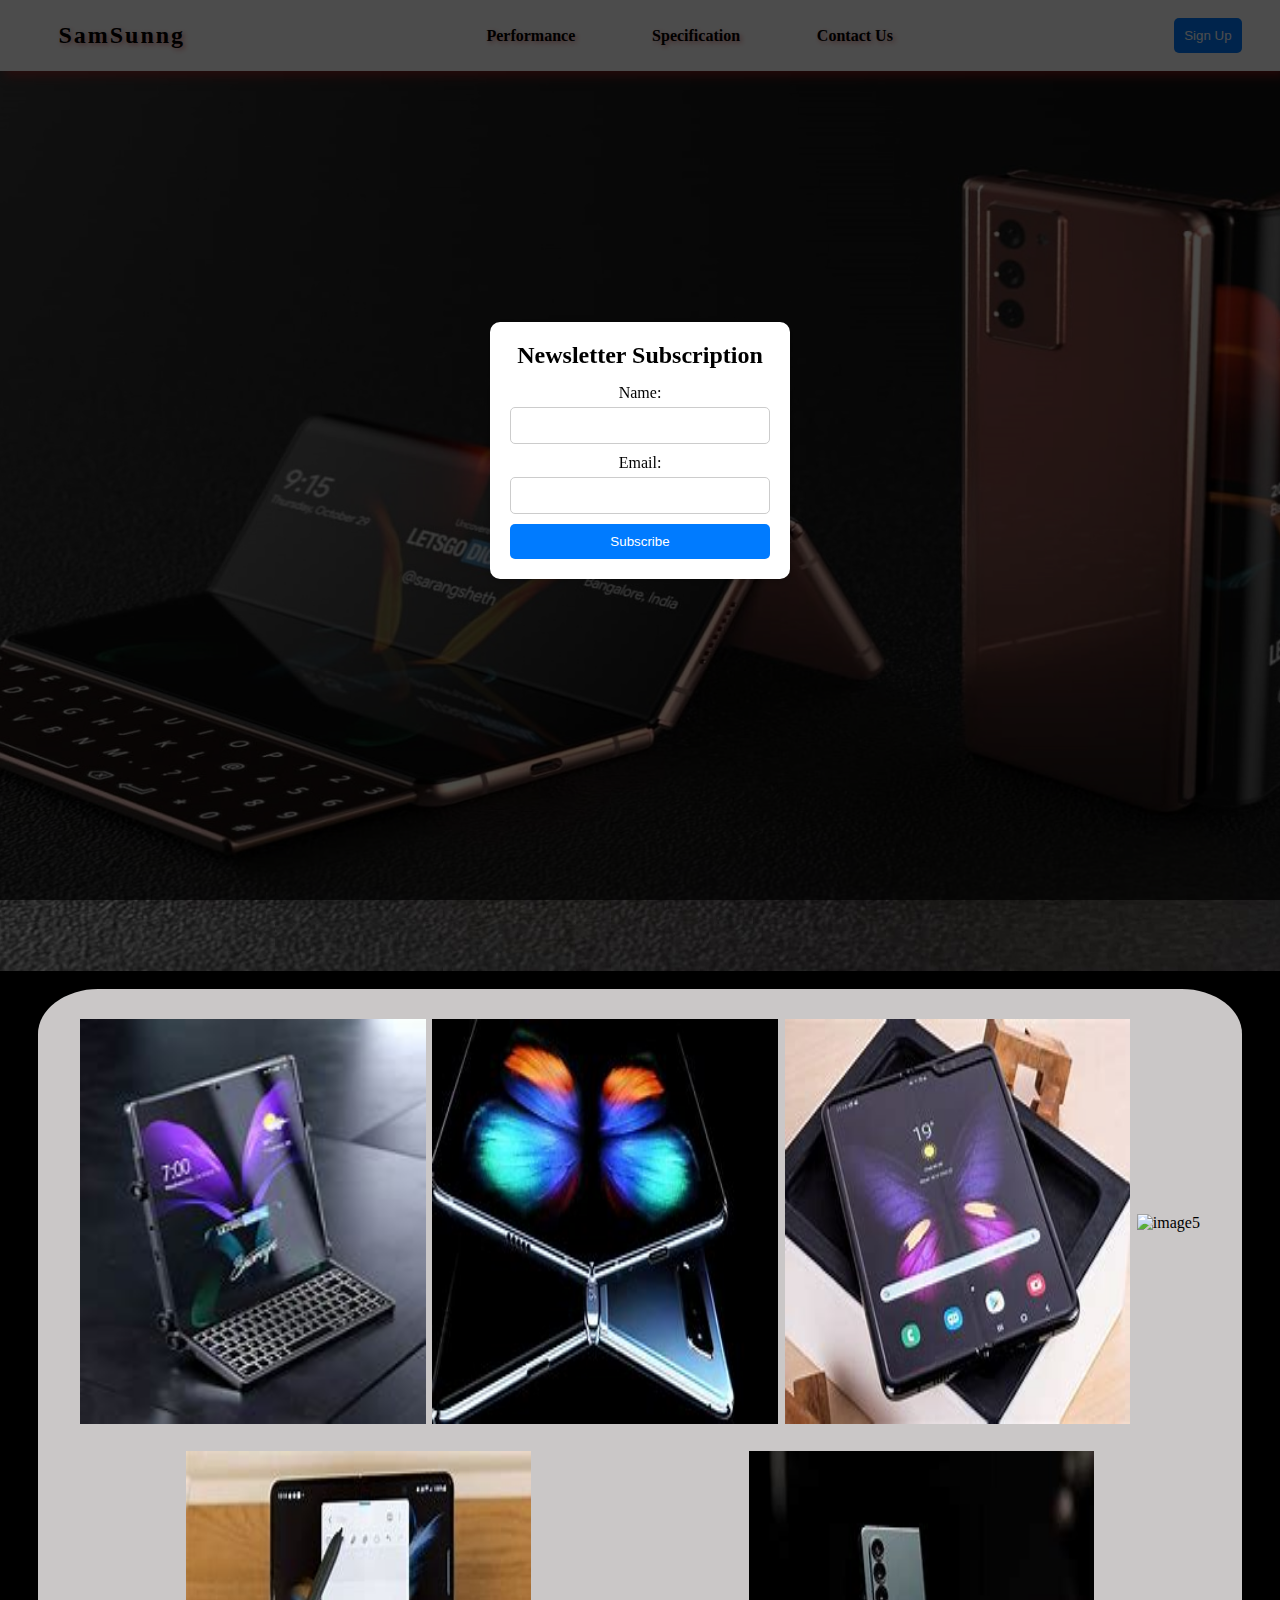
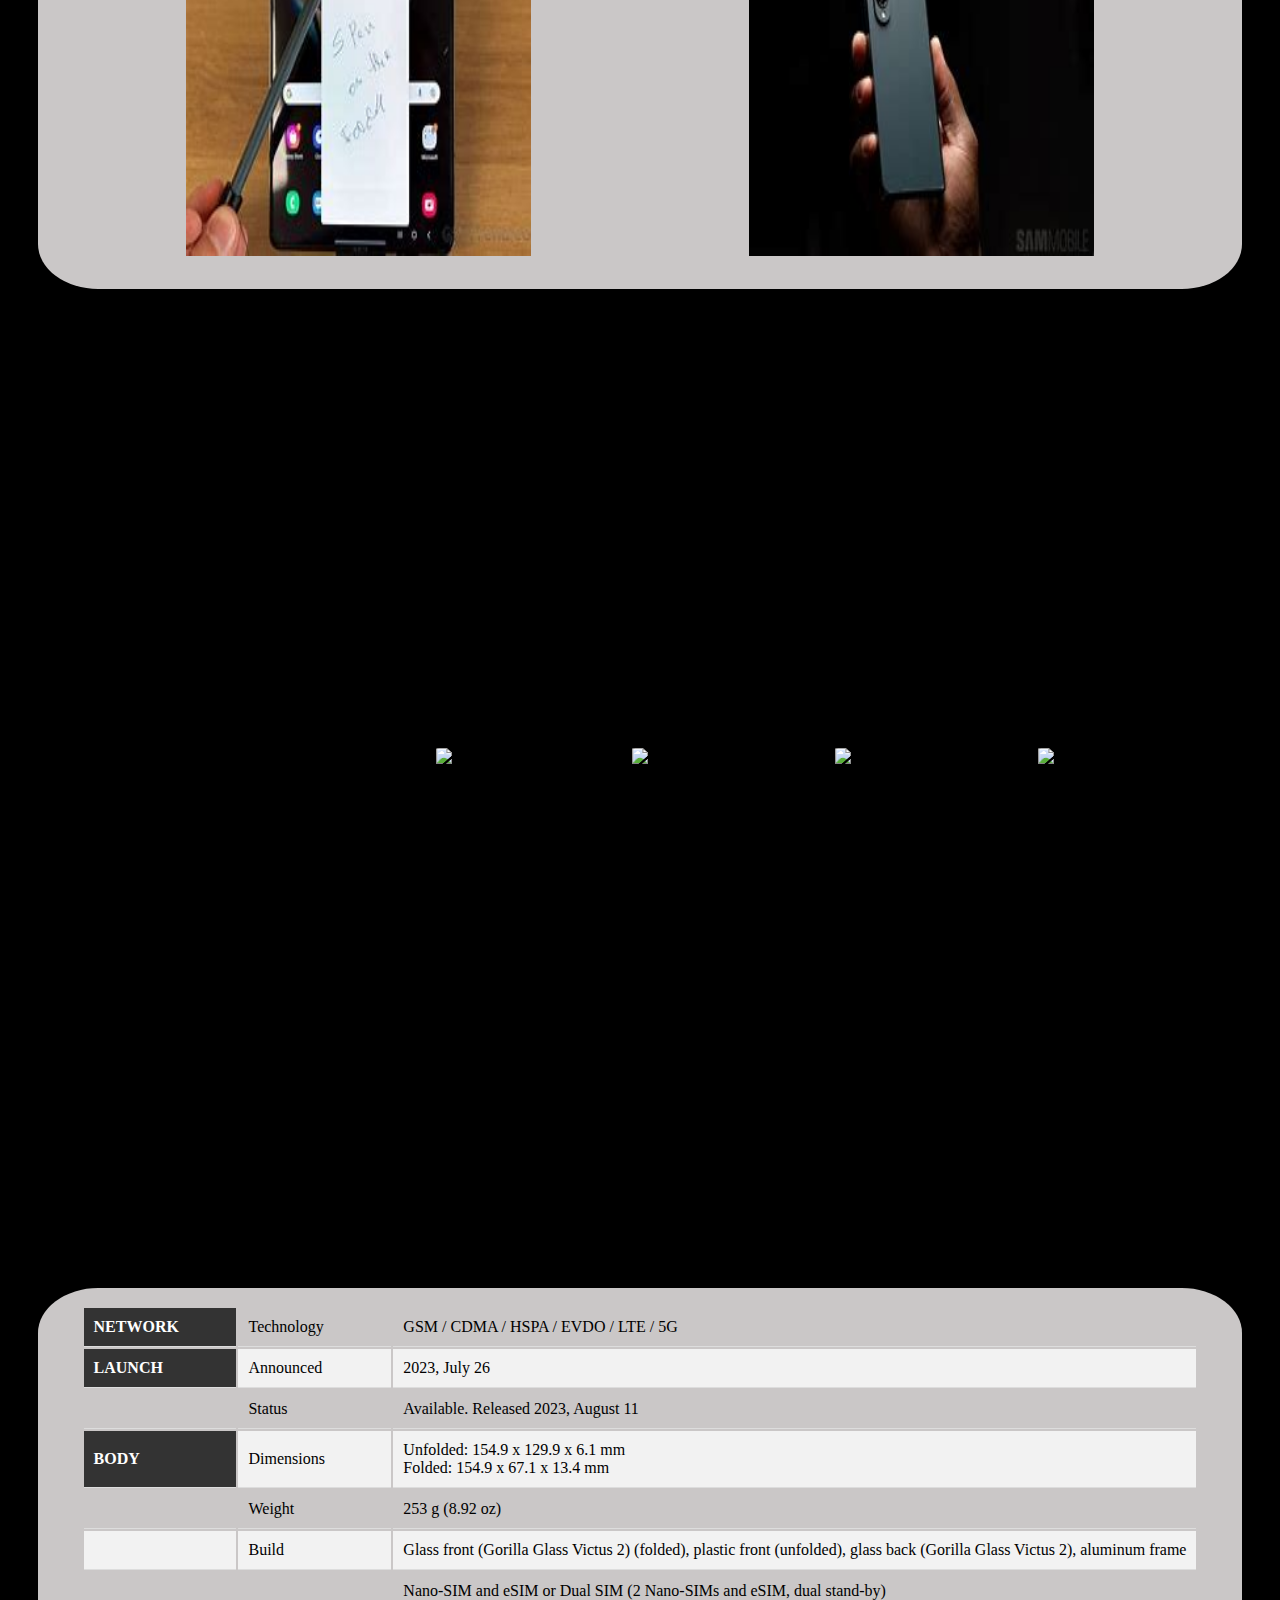
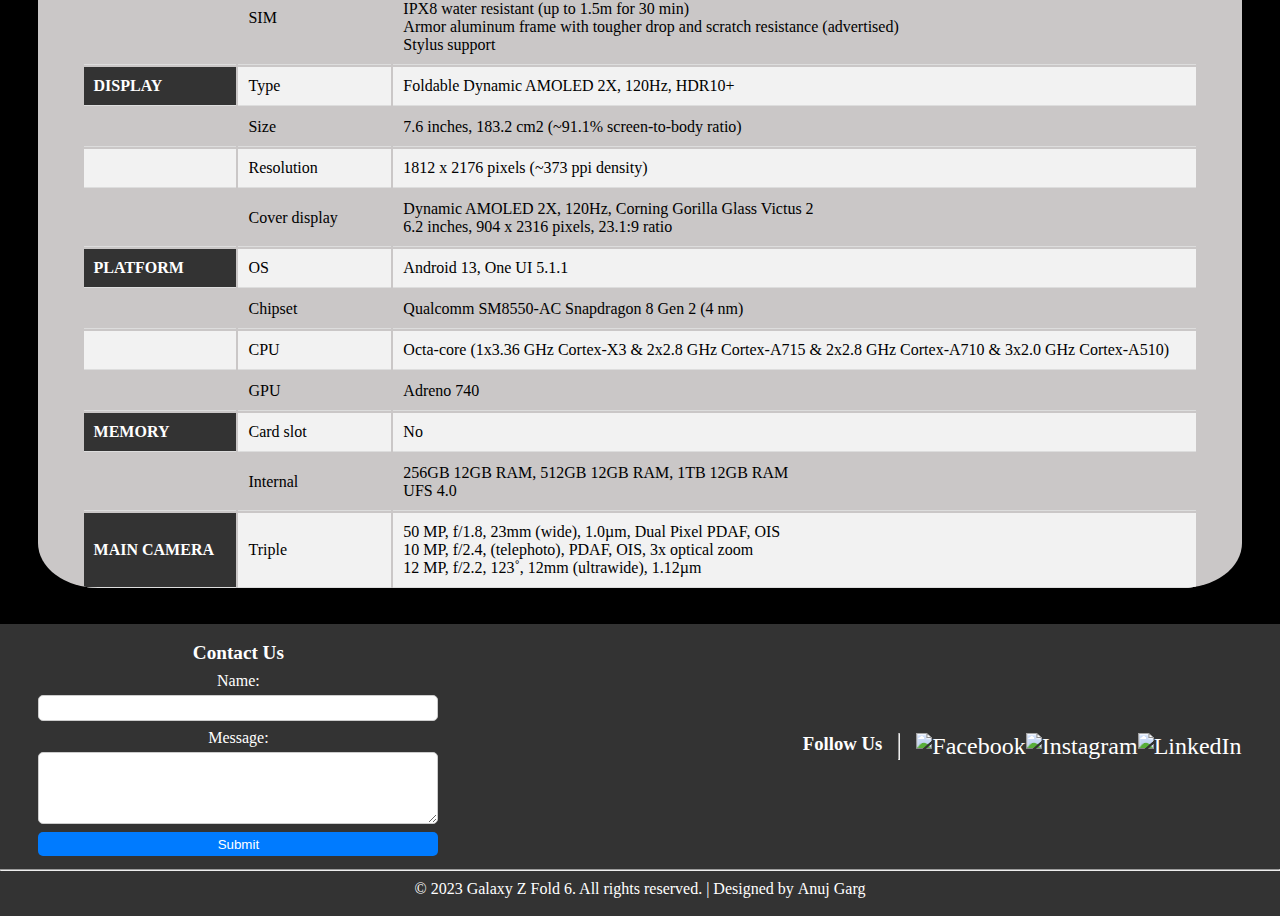
==== commit 3621b5d1: "added favicon" ====
--- a/index.html
+++ b/index.html
@@ -1,3 +1,9 @@
+<?php
+// Set cache control headers to prevent caching
+header("Cache-Control: no-cache, no-store, must-revalidate");
+header("Pragma: no-cache");
+header("Expires: 0");
+?>
 <!DOCTYPE html>
 <html lang="en">
 
@@ -5,6 +11,7 @@
     <meta charset="UTF-8">
     <meta name="viewport" content="width=device-width, initial-scale=1.0">
     <link rel="stylesheet" href="styles.css">
+    <link rel="icon" type="image/x-icon" href="Images/favicon.jpeg">
     <title>Galaxy Z Fold 6</title>
 </head>
 
@@ -58,7 +65,7 @@
             </div>
         </section>
         <section class="performance" id="performance">
-            <img src="Images/Image8.jpg" alt="image8" class="performance-img">
+            <h2 class="heading">Performance</h2>
             <div class="performance-box">
                 <img src="Images/Image9.jpg" alt="image9">
             </div>
@@ -73,6 +80,7 @@
             </div>
         </section>
         <section class="specification" id="specification">
+            <h2 class="heading">Specification</h2>
             <table class="specs">
                 <tr>
                     <th>NETWORK</th>
@@ -328,10 +336,9 @@
                     <h3>Follow Us</h3>
                     <hr>
                     <ul>
-                        <li><a href="#"><img src="social-icons/facebook.svg" alt="Facebook"></a></li>
-                        <li><a href="#"><img src="social-icons/twitter.svg" alt="Twitter"></a></li>
-                        <li><a href="#"><img src="social-icons/instagram.svg" alt="Instagram"></a></li>
-                        <li><a href="#"><img src="social-icons/linkedin.svg" alt="LinkedIn"></a></li>
+                        <li><a href="#"><img src="social-icons/facebook.jpeg" alt="Facebook"></a></li>
+                        <li><a href="#"><img src="social-icons/instagram.png" alt="Instagram"></a></li>
+                        <li><a href="#"><img src="social-icons/linkedin.jpeg" alt="LinkedIn"></a></li>
                     </ul>
                 </div>
 
